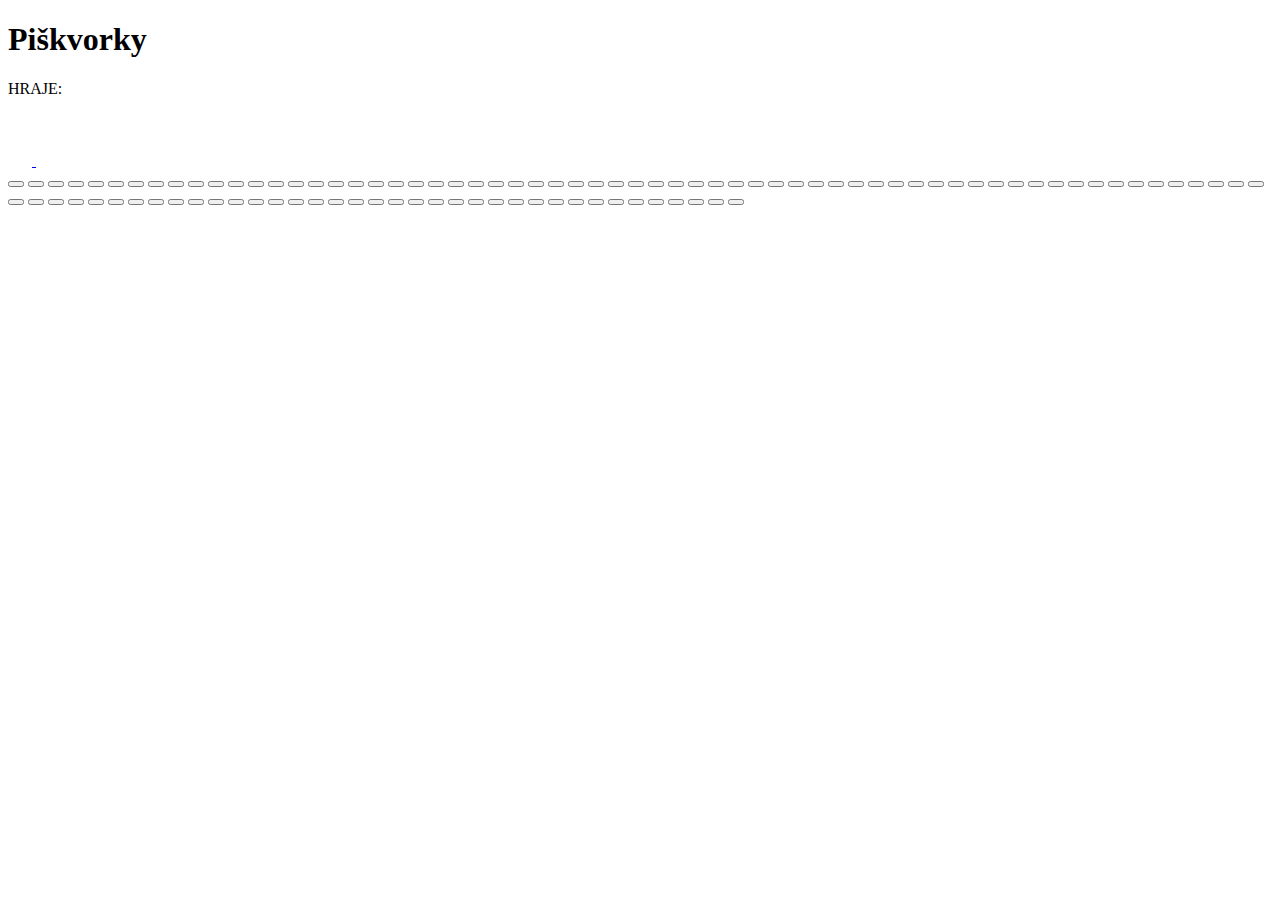
==== hra.html @ e61526cf "hraci pole" ====
<!DOCTYPE html>
<html lang="en">
  <head>
    <meta charset="UTF-8" />
    <meta name="viewport" content="width=device-width, initial-scale=1.0" />
    <link rel="stylesheet" href="hra.css" />

    <link rel="preconnect" href="https://fonts.googleapis.com" />
    <link rel="preconnect" href="https://fonts.gstatic.com" crossorigin />
    <link
      href="https://fonts.googleapis.com/css2?family=Carter+One&family=Lobster&family=Roboto&display=swap"
      rel="stylesheet"
    />
    <title>Document</title>
  </head>
  <body>
    <div class="game">
      <h1>Piškvorky</h1>

      <div class="info-container">
        <div class="info-container--item">
          <p>HRAJE:</p>
          <div class="symbol-container">
            <img src="materials/circle.svg" alt="symbol hrace" />
          </div>
        </div>
        <div class="info-container--item">
          <a href="index.html" class="icon icon--home">
            <img src="materials/home.svg" alt="ikona domu" />
          </a>
          <a href="hra.html" class="icon icon--repeat">
            <img src="materials/restart.svg" alt="ikona opakovani" />
          </a>
        </div>
      </div>

      <div class="hraci-pole">
        <button type="button"></button>
        <button type="button"></button>
        <button type="button"></button>
        <button type="button"></button>
        <button type="button"></button>
        <button type="button"></button>
        <button type="button"></button>
        <button type="button"></button>
        <button type="button"></button>
        <button type="button"></button>
        <button type="button"></button>
        <button type="button"></button>
        <button type="button"></button>
        <button type="button"></button>
        <button type="button"></button>
        <button type="button"></button>
        <button type="button"></button>
        <button type="button"></button>
        <button type="button"></button>
        <button type="button"></button>
        <button type="button"></button>
        <button type="button"></button>
        <button type="button"></button>
        <button type="button"></button>
        <button type="button"></button>
        <button type="button"></button>
        <button type="button"></button>
        <button type="button"></button>
        <button type="button"></button>
        <button type="button"></button>
        <button type="button"></button>
        <button type="button"></button>
        <button type="button"></button>
        <button type="button"></button>
        <button type="button"></button>
        <button type="button"></button>
        <button type="button"></button>
        <button type="button"></button>
        <button type="button"></button>
        <button type="button"></button>
        <button type="button"></button>
        <button type="button"></button>
        <button type="button"></button>
        <button type="button"></button>
        <button type="button"></button>
        <button type="button"></button>
        <button type="button"></button>
        <button type="button"></button>
        <button type="button"></button>
        <button type="button"></button>
        <button type="button"></button>
        <button type="button"></button>
        <button type="button"></button>
        <button type="button"></button>
        <button type="button"></button>
        <button type="button"></button>
        <button type="button"></button>
        <button type="button"></button>
        <button type="button"></button>
        <button type="button"></button>
        <button type="button"></button>
        <button type="button"></button>
        <button type="button"></button>
        <button type="button"></button>
        <button type="button"></button>
        <button type="button"></button>
        <button type="button"></button>
        <button type="button"></button>
        <button type="button"></button>
        <button type="button"></button>
        <button type="button"></button>
        <button type="button"></button>
        <button type="button"></button>
        <button type="button"></button>
        <button type="button"></button>
        <button type="button"></button>
        <button type="button"></button>
        <button type="button"></button>
        <button type="button"></button>
        <button type="button"></button>
        <button type="button"></button>
        <button type="button"></button>
        <button type="button"></button>
        <button type="button"></button>
        <button type="button"></button>
        <button type="button"></button>
        <button type="button"></button>
        <button type="button"></button>
        <button type="button"></button>
        <button type="button"></button>
        <button type="button"></button>
        <button type="button"></button>
        <button type="button"></button>
        <button type="button"></button>
        <button type="button"></button>
        <button type="button"></button>
        <button type="button"></button>
        <button type="button"></button>
        <button type="button"></button>
        <button type="button"></button>
      </div>
    </div>
  </body>
</html>
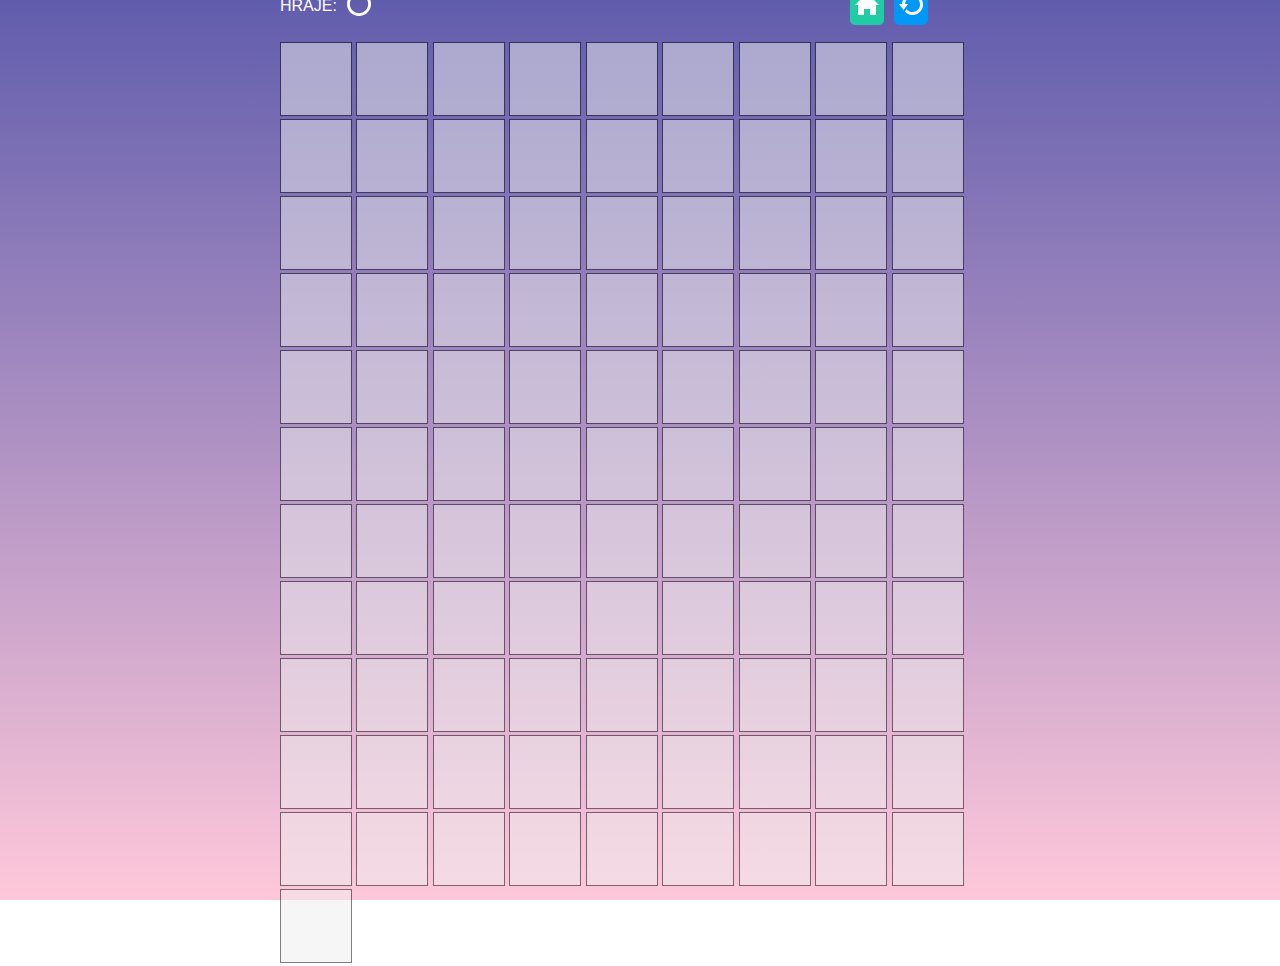
==== commit 1358b3d1: "uprava trid v html" ====
--- a/hra.html
+++ b/hra.html
@@ -4,14 +4,14 @@
     <meta charset="UTF-8" />
     <meta name="viewport" content="width=device-width, initial-scale=1.0" />
     <link rel="stylesheet" href="hra.css" />
-
     <link rel="preconnect" href="https://fonts.googleapis.com" />
     <link rel="preconnect" href="https://fonts.gstatic.com" crossorigin />
     <link
       href="https://fonts.googleapis.com/css2?family=Carter+One&family=Lobster&family=Roboto&display=swap"
       rel="stylesheet"
     />
-    <title>Document</title>
+    <script type="module" src="hra.js"></script>
+    <title><Piskvorky-hra></Piskvorkz-hra></title>
   </head>
   <body>
     <div class="game">
@@ -20,8 +20,8 @@
       <div class="info-container">
         <div class="info-container--item">
           <p>HRAJE:</p>
-          <div class="symbol-container">
-            <img src="materials/circle.svg" alt="symbol hrace" />
+          <div class="symbol-player">
+            <img class="player" src="materials/circle.svg" alt="symbol hrace" />
           </div>
         </div>
         <div class="info-container--item">
@@ -34,17 +34,17 @@
         </div>
       </div>
 
-      <div class="hraci-pole">
-        <button type="button"></button>
-        <button type="button"></button>
-        <button type="button"></button>
-        <button type="button"></button>
-        <button type="button"></button>
-        <button type="button"></button>
-        <button type="button"></button>
-        <button type="button"></button>
-        <button type="button"></button>
-        <button type="button"></button>
+      <div class="game-field">
+        <button type="button" class="field__button"></button>
+        <button type="button" class="field__button"></button>
+        <button type="button" class="field__button"></button>
+        <button type="button" class="field__button"></button>
+        <button type="button" class="field__button"></button>
+        <button type="button" class="field__button"></button>
+        <button type="button" class="field__button"></button>
+        <button type="button" class="field__button"></button>
+        <button type="button" class="field__button"></button>
+        <button type="button" class="field__button"></button>
         <button type="button"></button>
         <button type="button"></button>
         <button type="button"></button>
--- a/hra.css
+++ b/hra.css
@@ -0,0 +1,87 @@
+* {
+  margin: 0;
+  padding: 0;
+  box-sizing: border-box;
+  color: #ffffff;
+  font-family: sans-serif;
+}
+
+body {
+  height: 100vh;
+  background-image: linear-gradient(to bottom, #615dad, #ffc8da);
+  background-repeat: no-repeat;
+  display: flex;
+  align-items: center;
+}
+
+.game {
+  width: 100%;
+  max-width: 80vmin;
+  margin: 0 auto;
+  display: flex;
+  flex-direction: column;
+
+}
+
+h1 {
+  font-family: "lobster";
+  font-size: 40px;
+  width: 90%;
+  font-weight: normal;
+  text-align: center;
+}
+
+.info-container {
+  width: 90%;
+  display: flex;
+  justify-content: space-between;
+  padding-bottom: 2%;
+}
+
+.info-container--item {
+  align-items: center;
+  display: flex;
+  gap: 10px;
+  margin: 3px 0;
+}
+
+.icon {
+  border-radius: 5px;
+  padding: 5px;
+}
+
+.icon--home {
+  background-color: #1fcca4;
+}
+
+.icon--home:hover {
+  background-color: #1cbb96;
+}
+
+
+.icon--repeat {
+  background-color: #0197f6;
+}
+
+.icon--repeat:hover {
+  background-color: #0090e9;
+}
+
+.hraci-pole {
+  display: flex;
+  flex-wrap: wrap;
+  width: 90%;
+}
+
+button {
+  flex: 0 0 10%;
+  width: 10%;
+  padding-top: 10%;
+  opacity: 0.5;
+  border: 0.5px solid black;
+}
+
+button:hover,
+button:focus {
+  opacity: 0.8;
+}
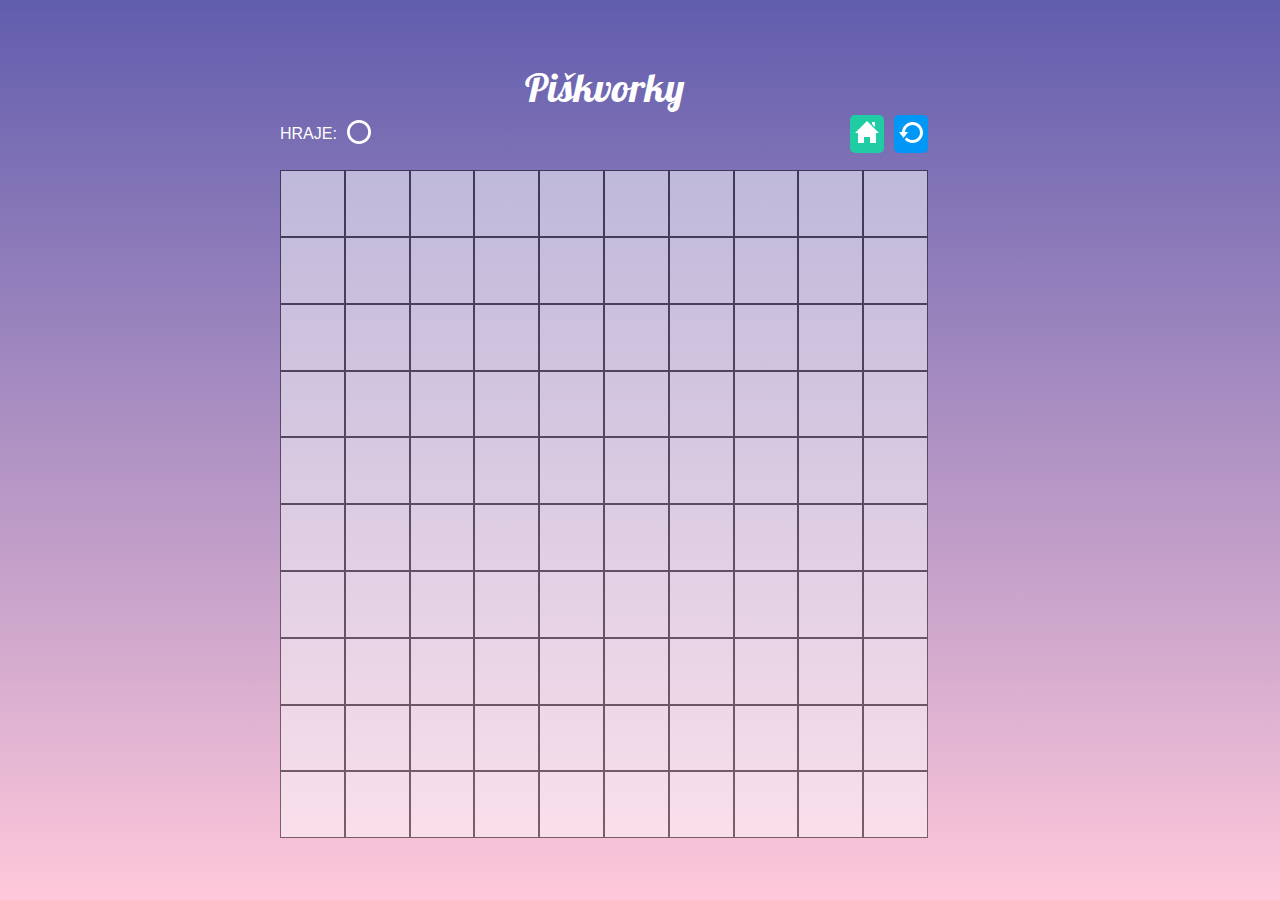
==== commit afe63692: "uprava src scriptu" ====
--- a/hra.html
+++ b/hra.html
@@ -10,8 +10,8 @@
       href="https://fonts.googleapis.com/css2?family=Carter+One&family=Lobster&family=Roboto&display=swap"
       rel="stylesheet"
     />
-    <script type="module" src="hra.js"></script>
-    <title><Piskvorky-hra></Piskvorkz-hra></title>
+    <script type="module" src="hra2.js"></script>
+    <title>Piskvorky-hra</title>
   </head>
   <body>
     <div class="game">
@@ -45,96 +45,96 @@
         <button type="button" class="field__button"></button>
         <button type="button" class="field__button"></button>
         <button type="button" class="field__button"></button>
-        <button type="button"></button>
-        <button type="button"></button>
-        <button type="button"></button>
-        <button type="button"></button>
-        <button type="button"></button>
-        <button type="button"></button>
-        <button type="button"></button>
-        <button type="button"></button>
-        <button type="button"></button>
-        <button type="button"></button>
-        <button type="button"></button>
-        <button type="button"></button>
-        <button type="button"></button>
-        <button type="button"></button>
-        <button type="button"></button>
-        <button type="button"></button>
-        <button type="button"></button>
-        <button type="button"></button>
-        <button type="button"></button>
-        <button type="button"></button>
-        <button type="button"></button>
-        <button type="button"></button>
-        <button type="button"></button>
-        <button type="button"></button>
-        <button type="button"></button>
-        <button type="button"></button>
-        <button type="button"></button>
-        <button type="button"></button>
-        <button type="button"></button>
-        <button type="button"></button>
-        <button type="button"></button>
-        <button type="button"></button>
-        <button type="button"></button>
-        <button type="button"></button>
-        <button type="button"></button>
-        <button type="button"></button>
-        <button type="button"></button>
-        <button type="button"></button>
-        <button type="button"></button>
-        <button type="button"></button>
-        <button type="button"></button>
-        <button type="button"></button>
-        <button type="button"></button>
-        <button type="button"></button>
-        <button type="button"></button>
-        <button type="button"></button>
-        <button type="button"></button>
-        <button type="button"></button>
-        <button type="button"></button>
-        <button type="button"></button>
-        <button type="button"></button>
-        <button type="button"></button>
-        <button type="button"></button>
-        <button type="button"></button>
-        <button type="button"></button>
-        <button type="button"></button>
-        <button type="button"></button>
-        <button type="button"></button>
-        <button type="button"></button>
-        <button type="button"></button>
-        <button type="button"></button>
-        <button type="button"></button>
-        <button type="button"></button>
-        <button type="button"></button>
-        <button type="button"></button>
-        <button type="button"></button>
-        <button type="button"></button>
-        <button type="button"></button>
-        <button type="button"></button>
-        <button type="button"></button>
-        <button type="button"></button>
-        <button type="button"></button>
-        <button type="button"></button>
-        <button type="button"></button>
-        <button type="button"></button>
-        <button type="button"></button>
-        <button type="button"></button>
-        <button type="button"></button>
-        <button type="button"></button>
-        <button type="button"></button>
-        <button type="button"></button>
-        <button type="button"></button>
-        <button type="button"></button>
-        <button type="button"></button>
-        <button type="button"></button>
-        <button type="button"></button>
-        <button type="button"></button>
-        <button type="button"></button>
-        <button type="button"></button>
-        <button type="button"></button>
+        <button type="button" class="field__button"></button>
+        <button type="button" class="field__button"></button>
+        <button type="button" class="field__button"></button>
+        <button type="button" class="field__button"></button>
+        <button type="button" class="field__button"></button>
+        <button type="button" class="field__button"></button>
+        <button type="button" class="field__button"></button>
+        <button type="button" class="field__button"></button>
+        <button type="button" class="field__button"></button>
+        <button type="button" class="field__button"></button>
+        <button type="button" class="field__button"></button>
+        <button type="button" class="field__button"></button>
+        <button type="button" class="field__button"></button>
+        <button type="button" class="field__button"></button>
+        <button type="button" class="field__button"></button>
+        <button type="button" class="field__button"></button>
+        <button type="button" class="field__button"></button>
+        <button type="button" class="field__button"></button>
+        <button type="button" class="field__button"></button>
+        <button type="button" class="field__button"></button>
+        <button type="button" class="field__button"></button>
+        <button type="button" class="field__button"></button>
+        <button type="button" class="field__button"></button>
+        <button type="button" class="field__button"></button>
+        <button type="button" class="field__button"></button>
+        <button type="button" class="field__button"></button>
+        <button type="button" class="field__button"></button>
+        <button type="button" class="field__button"></button>
+        <button type="button" class="field__button"></button>
+        <button type="button" class="field__button"></button>
+        <button type="button" class="field__button"></button>
+        <button type="button" class="field__button"></button>
+        <button type="button" class="field__button"></button>
+        <button type="button" class="field__button"></button>
+        <button type="button" class="field__button"></button>
+        <button type="button" class="field__button"></button>
+        <button type="button" class="field__button"></button>
+        <button type="button" class="field__button"></button>
+        <button type="button" class="field__button"></button>
+        <button type="button" class="field__button"></button>
+        <button type="button" class="field__button"></button>
+        <button type="button" class="field__button"></button>
+        <button type="button" class="field__button"></button>
+        <button type="button" class="field__button"></button>
+        <button type="button" class="field__button"></button>
+        <button type="button" class="field__button"></button>
+        <button type="button" class="field__button"></button>
+        <button type="button" class="field__button"></button>
+        <button type="button" class="field__button"></button>
+        <button type="button" class="field__button"></button>
+        <button type="button" class="field__button"></button>
+        <button type="button" class="field__button"></button>
+        <button type="button" class="field__button"></button>
+        <button type="button" class="field__button"></button>
+        <button type="button" class="field__button"></button>
+        <button type="button" class="field__button"></button>
+        <button type="button" class="field__button"></button>
+        <button type="button" class="field__button"></button>
+        <button type="button" class="field__button"></button>
+        <button type="button" class="field__button"></button>
+        <button type="button" class="field__button"></button>
+        <button type="button" class="field__button"></button>
+        <button type="button" class="field__button"></button>
+        <button type="button" class="field__button"></button>
+        <button type="button" class="field__button"></button>
+        <button type="button" class="field__button"></button>
+        <button type="button" class="field__button"></button>
+        <button type="button" class="field__button"></button>
+        <button type="button" class="field__button"></button>
+        <button type="button" class="field__button"></button>
+        <button type="button" class="field__button"></button>
+        <button type="button" class="field__button"></button>
+        <button type="button" class="field__button"></button>
+        <button type="button" class="field__button"></button>
+        <button type="button" class="field__button"></button>
+        <button type="button" class="field__button"></button>
+        <button type="button" class="field__button"></button>
+        <button type="button" class="field__button"></button>
+        <button type="button" class="field__button"></button>
+        <button type="button" class="field__button"></button>
+        <button type="button" class="field__button"></button>
+        <button type="button" class="field__button"></button>
+        <button type="button" class="field__button"></button>
+        <button type="button" class="field__button"></button>
+        <button type="button" class="field__button"></button>
+        <button type="button" class="field__button"></button>
+        <button type="button" class="field__button"></button>
+        <button type="button" class="field__button"></button>
+        <button type="button" class="field__button"></button>
+        <button type="button" class="field__button"></button>
       </div>
     </div>
   </body>
--- a/hra.css
+++ b/hra.css
@@ -67,7 +67,7 @@
   background-color: #0090e9;
 }
 
-.hraci-pole {
+.game-field {
   display: flex;
   flex-wrap: wrap;
   width: 90%;
@@ -81,7 +81,40 @@
   border: 0.5px solid black;
 }
 
+
+.field__button {
+  background-size: 70%;
+  background-repeat: no-repeat;
+  background-position: center;
+  background-color: white;
+}
+
+/* stylovani trid pro JS*/
+
+.field__button--circle {
+  background-image: url(materials/circle-black.svg);
+  animation: zoomIn 0.5s ease
+}
+
+.field__button--cross {
+  background-image: url(materials/cross-black.svg);
+  animation: zoomIn 0.5s ease
+}
+
+@keyframes zoomIn {
+  from {
+    transform: scale(0.1);
+
+  }
+
+  to {
+    transform: scale(1)
+  }
+}
+
+/*
 button:hover,
 button:focus {
   opacity: 0.8;
 }
+*/
